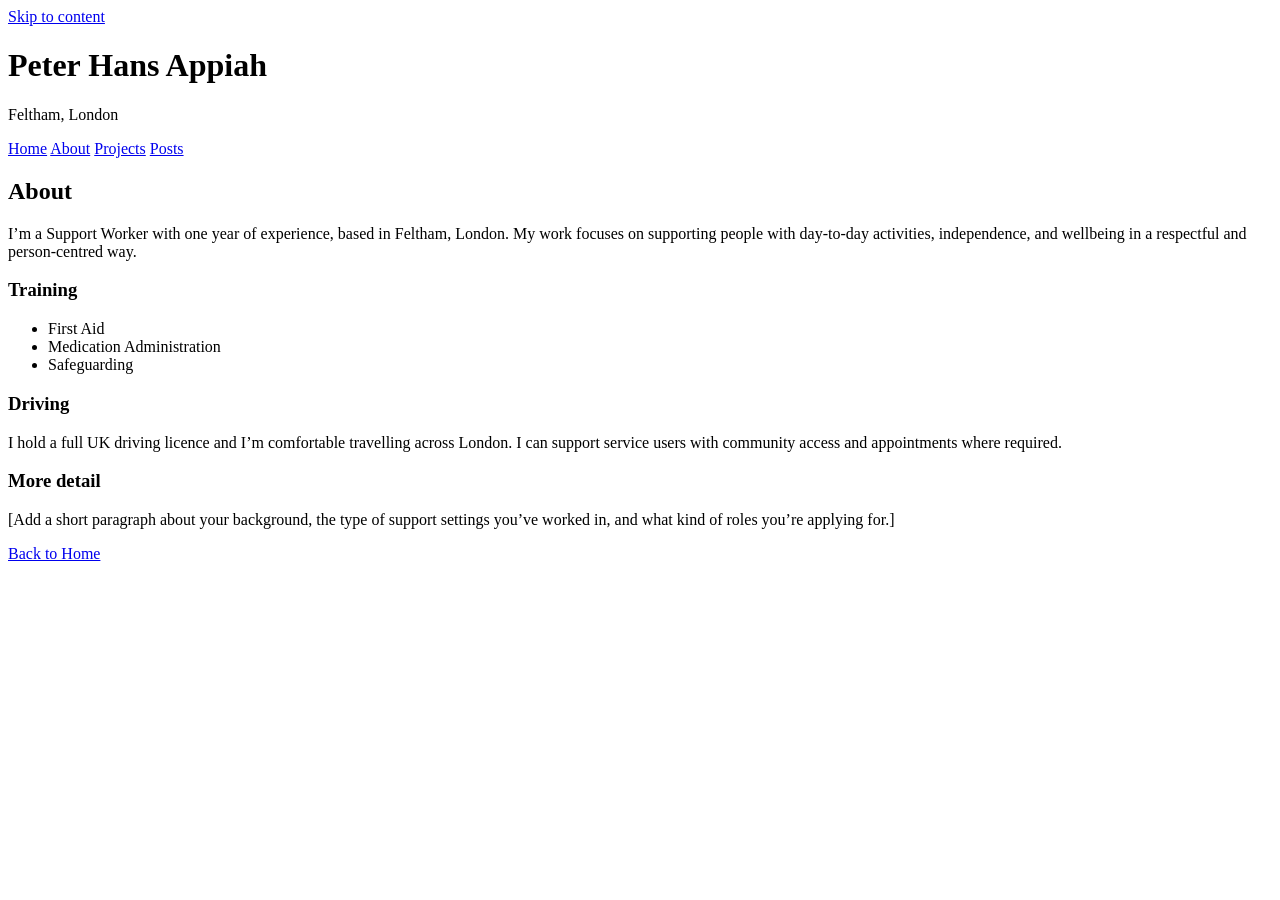
==== about.html @ a66828a1 "Create about.html" ====
<!doctype html>
<html lang="en">
<head>
  <meta charset="utf-8" />
  <meta name="viewport" content="width=device-width, initial-scale=1" />
  <title>About | Peter Hans Appiah</title>
  <meta name="description" content="About Peter Hans Appiah." />
  <link rel="stylesheet" href="assets/css/styles.css" />
</head>
<body>
  <a class="skip-link" href="#main">Skip to content</a>

  <div class="container">
    <header class="header" role="banner">
      <div class="brand">
        <span class="badge" aria-hidden="true"></span>
        <div>
          <h1>Peter Hans Appiah</h1>
          <p>Feltham, London</p>
        </div>
      </div>

      <nav class="nav" aria-label="Primary">
        <a href="index.html">Home</a>
        <a href="about.html" aria-current="page">About</a>
        <a href="projects.html">Projects</a>
        <a href="posts.html">Posts</a>
      </nav>
    </header>

    <main id="main" class="hero" role="main">
      <h2>About</h2>
      <p>
        I’m a Support Worker with one year of experience, based in Feltham, London. My work focuses on
        supporting people with day-to-day activities, independence, and wellbeing in a respectful and
        person-centred way.
      </p>

      <div class="grid">
        <section class="card half" aria-labelledby="training">
          <h3 id="training">Training</h3>
          <ul>
            <li>First Aid</li>
            <li>Medication Administration</li>
            <li>Safeguarding</li>
          </ul>
        </section>

        <section class="card half" aria-labelledby="driving">
          <h3 id="driving">Driving</h3>
          <p>
            I hold a full UK driving licence and I’m comfortable travelling across London.
            I can support service users with community access and appointments where required.
          </p>
        </section>

        <section class="card" aria-labelledby="bio">
          <h3 id="bio">More detail</h3>
          <p>
            [Add a short paragraph about your background, the type of support settings you’ve worked in,
            and what kind of roles you’re applying for.]
          </p>
        </section>
      </div>

      <footer class="footer">
        <p><a href="index.html">Back to Home</a></p>
      </footer>
    </main>
  </div>
</body>
</html>
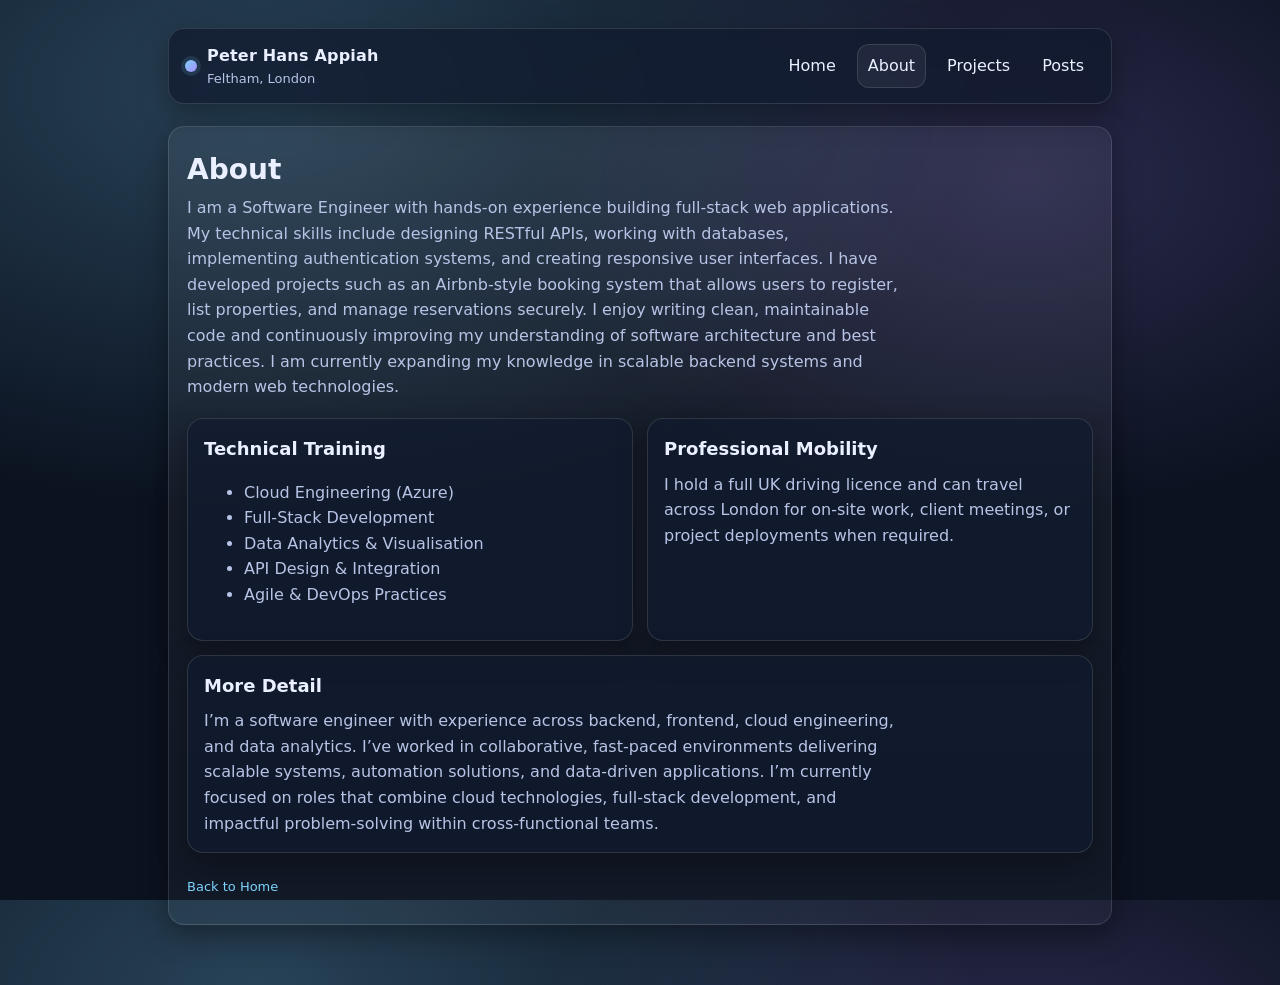
==== commit 1fbf17eb: "Update about.html update: added more information about me." ====
--- a/about.html
+++ b/about.html
@@ -31,37 +31,42 @@
     <main id="main" class="hero" role="main">
       <h2>About</h2>
       <p>
-        I’m a Support Worker with one year of experience, based in Feltham, London. My work focuses on
-        supporting people with day-to-day activities, independence, and wellbeing in a respectful and
-        person-centred way.
+        I am a Software Engineer with hands-on experience building full-stack web applications. My technical skills include designing RESTful APIs, working with databases, implementing authentication systems, and creating responsive user interfaces. I have developed projects such as an Airbnb-style booking system that allows users to register, list properties, and manage reservations securely.
+
+I enjoy writing clean, maintainable code and continuously improving my understanding of software architecture and best practices. I am currently expanding my knowledge in scalable backend systems and modern web technologies.
       </p>
 
       <div class="grid">
-        <section class="card half" aria-labelledby="training">
-          <h3 id="training">Training</h3>
-          <ul>
-            <li>First Aid</li>
-            <li>Medication Administration</li>
-            <li>Safeguarding</li>
-          </ul>
-        </section>
+  <section class="card half" aria-labelledby="training">
+    <h3 id="training">Technical Training</h3>
+    <ul>
+      <li>Cloud Engineering (Azure)</li>
+      <li>Full‑Stack Development</li>
+      <li>Data Analytics & Visualisation</li>
+      <li>API Design & Integration</li>
+      <li>Agile & DevOps Practices</li>
+    </ul>
+  </section>
 
-        <section class="card half" aria-labelledby="driving">
-          <h3 id="driving">Driving</h3>
-          <p>
-            I hold a full UK driving licence and I’m comfortable travelling across London.
-            I can support service users with community access and appointments where required.
-          </p>
-        </section>
+  <section class="card half" aria-labelledby="driving">
+    <h3 id="driving">Professional Mobility</h3>
+    <p>
+      I hold a full UK driving licence and can travel across London for on‑site work,
+      client meetings, or project deployments when required.
+    </p>
+  </section>
 
-        <section class="card" aria-labelledby="bio">
-          <h3 id="bio">More detail</h3>
-          <p>
-            [Add a short paragraph about your background, the type of support settings you’ve worked in,
-            and what kind of roles you’re applying for.]
-          </p>
-        </section>
-      </div>
+  <section class="card" aria-labelledby="bio">
+    <h3 id="bio">More Detail</h3>
+    <p>
+      I’m a software engineer with experience across backend, frontend, cloud engineering,
+      and data analytics. I’ve worked in collaborative, fast‑paced environments delivering
+      scalable systems, automation solutions, and data‑driven applications. I’m currently
+      focused on roles that combine cloud technologies, full‑stack development, and
+      impactful problem‑solving within cross‑functional teams.
+    </p>
+  </section>
+</div>
 
       <footer class="footer">
         <p><a href="index.html">Back to Home</a></p>
--- a/assets/css/styles.css
+++ b/assets/css/styles.css
@@ -0,0 +1,186 @@
+:root{
+  --bg:#0b1220;
+  --card:#111a2e;
+  --text:#eaf0ff;
+  --muted:#b8c4e6;
+  --brand:#7dd3fc;
+  --brand2:#a78bfa;
+  --border: rgba(255,255,255,.12);
+  --shadow: 0 10px 30px rgba(0,0,0,.35);
+  --radius: 16px;
+}
+
+*{ box-sizing:border-box; }
+html, body{ height:100%; }
+body{
+  margin:0;
+  font-family: system-ui, -apple-system, Segoe UI, Roboto, Arial, sans-serif;
+  background: radial-gradient(1200px 700px at 20% 10%, rgba(125,211,252,.25), transparent 60%),
+              radial-gradient(900px 600px at 80% 20%, rgba(167,139,250,.20), transparent 55%),
+              var(--bg);
+  color: var(--text);
+  line-height: 1.6;
+}
+
+a{ color: var(--brand); text-decoration: none; }
+a:hover{ text-decoration: underline; }
+a:focus-visible, button:focus-visible{
+  outline: 3px solid rgba(125,211,252,.8);
+  outline-offset: 3px;
+  border-radius: 10px;
+}
+
+.container{
+  max-width: 980px;
+  margin: 0 auto;
+  padding: 28px 18px 60px;
+}
+
+.skip-link{
+  position:absolute;
+  left:-9999px;
+  top:auto;
+  width:1px;
+  height:1px;
+  overflow:hidden;
+}
+.skip-link:focus{
+  left:16px;
+  top:16px;
+  width:auto;
+  height:auto;
+  padding:10px 12px;
+  background:#000;
+  color:#fff;
+  z-index:1000;
+  border-radius:10px;
+}
+
+.header{
+  display:flex;
+  align-items:center;
+  justify-content:space-between;
+  gap:16px;
+  padding:14px 16px;
+  border: 1px solid var(--border);
+  background: rgba(17,26,46,.75);
+  backdrop-filter: blur(8px);
+  border-radius: var(--radius);
+  box-shadow: var(--shadow);
+}
+
+.brand{
+  display:flex;
+  align-items:center;
+  gap:10px;
+  min-width: 220px;
+}
+.badge{
+  width:12px; height:12px; border-radius:50%;
+  background: linear-gradient(135deg, var(--brand), var(--brand2));
+  box-shadow: 0 0 0 4px rgba(125,211,252,.12);
+}
+.brand h1{
+  font-size: 16px;
+  margin:0;
+  letter-spacing:.2px;
+}
+.brand p{
+  margin:0;
+  color: var(--muted);
+  font-size: 13px;
+}
+
+.nav{
+  display:flex;
+  flex-wrap:wrap;
+  gap:10px;
+  justify-content:flex-end;
+}
+.nav a{
+  padding:8px 10px;
+  border-radius: 12px;
+  border: 1px solid transparent;
+  color: var(--text);
+}
+.nav a[aria-current="page"]{
+  border-color: var(--border);
+  background: rgba(255,255,255,.06);
+}
+
+.hero{
+  margin-top: 22px;
+  padding: 26px 18px;
+  border-radius: var(--radius);
+  border: 1px solid var(--border);
+  background: linear-gradient(180deg, rgba(255,255,255,.06), rgba(255,255,255,.03));
+  box-shadow: var(--shadow);
+}
+.hero h2{
+  margin: 0 0 8px;
+  font-size: 28px;
+  line-height: 1.2;
+}
+.hero p{
+  margin: 0;
+  color: var(--muted);
+  max-width: 70ch;
+}
+
+.grid{
+  margin-top: 18px;
+  display:grid;
+  grid-template-columns: repeat(12, 1fr);
+  gap: 14px;
+}
+.card{
+  grid-column: span 12;
+  border: 1px solid var(--border);
+  background: rgba(17,26,46,.7);
+  border-radius: var(--radius);
+  padding: 16px;
+  box-shadow: var(--shadow);
+}
+@media (min-width: 760px){
+  .card.half{ grid-column: span 6; }
+  .card.third{ grid-column: span 4; }
+}
+
+.card h3{
+  margin: 0 0 8px;
+  font-size: 18px;
+}
+.card p, .card li{ color: var(--muted); }
+.meta{
+  display:flex;
+  flex-wrap:wrap;
+  gap:10px;
+  padding:0;
+  margin:10px 0 0;
+  list-style:none;
+}
+.meta li{
+  border:1px solid var(--border);
+  background: rgba(255,255,255,.05);
+  padding:6px 10px;
+  border-radius: 999px;
+  font-size: 13px;
+  color: var(--text);
+}
+
+.footer{
+  margin-top: 24px;
+  color: var(--muted);
+  font-size: 13px;
+}
+
+.small{ font-size: 14px; color: var(--muted); }
+.button{
+  display:inline-block;
+  padding: 10px 12px;
+  border-radius: 12px;
+  border: 1px solid var(--border);
+  background: rgba(255,255,255,.06);
+  color: var(--text);
+}
+.button:hover{ text-decoration:none; background: rgba(255,255,255,.09); }
